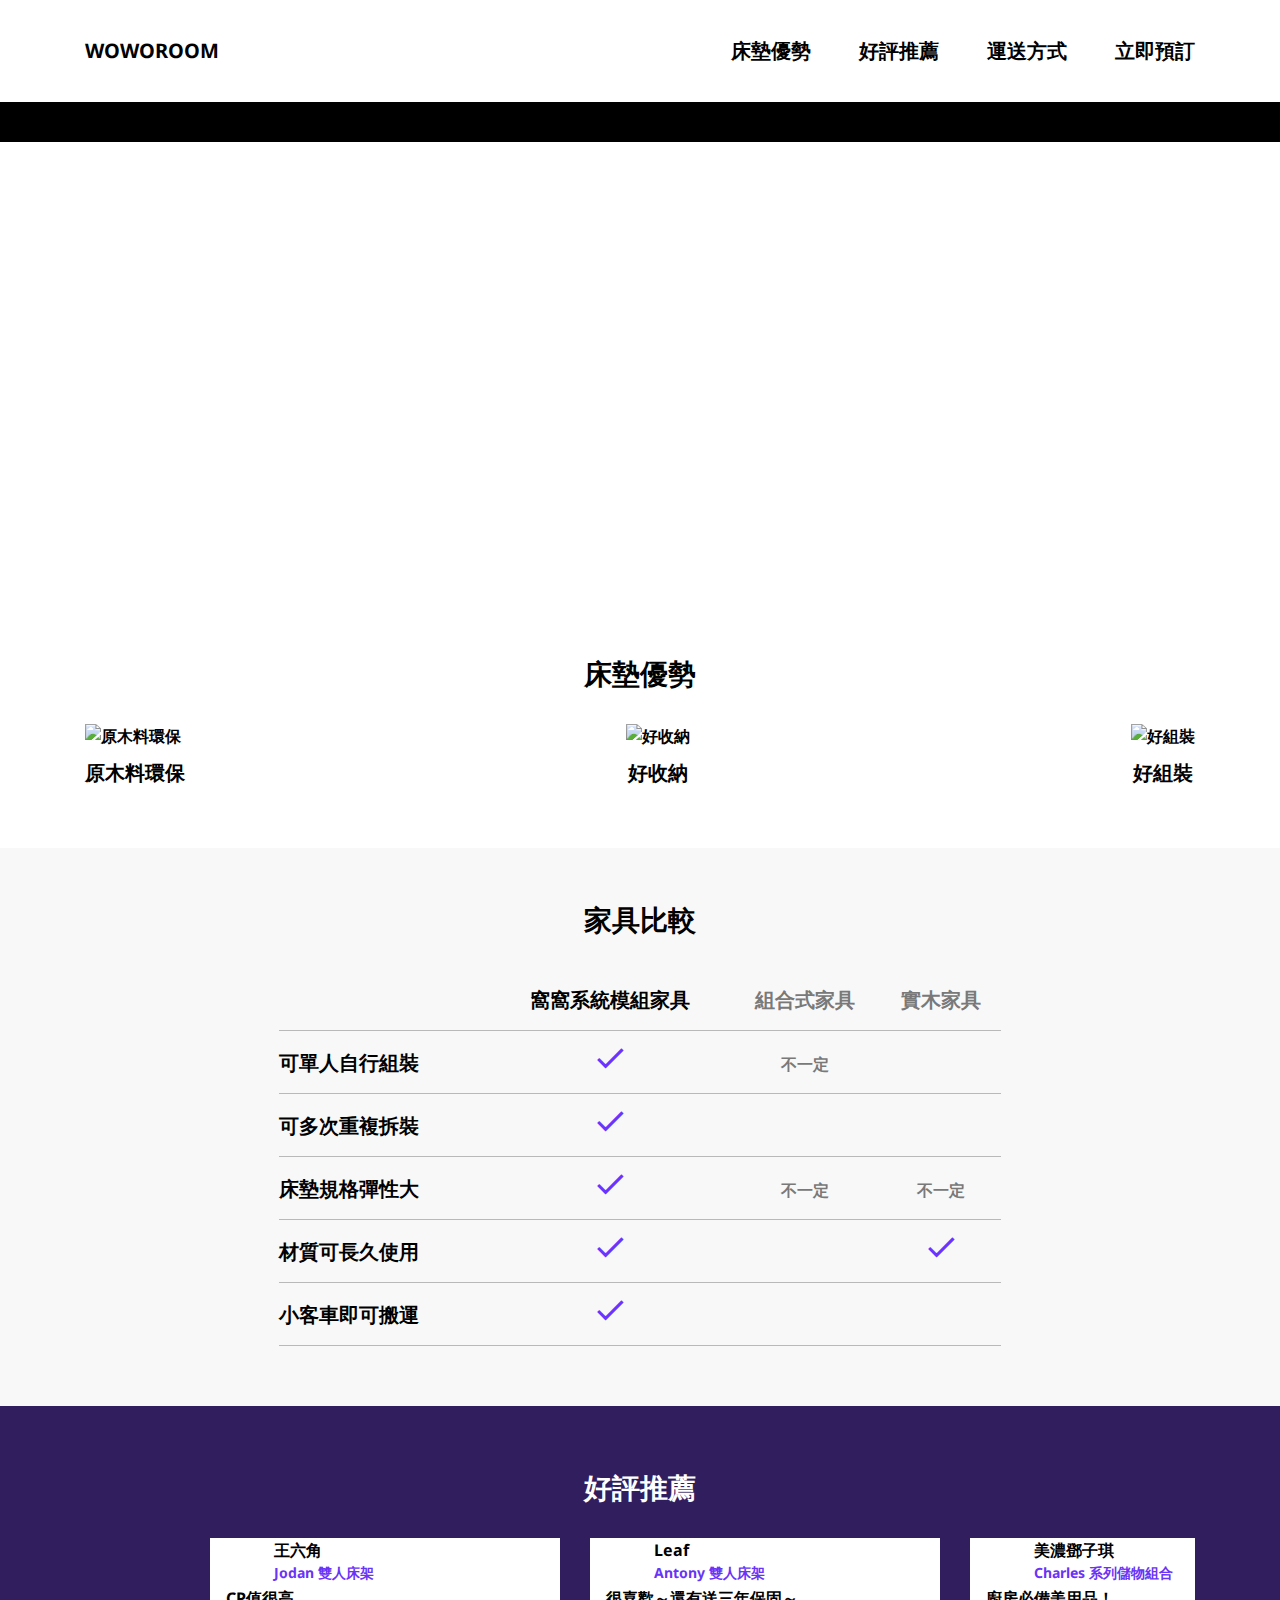
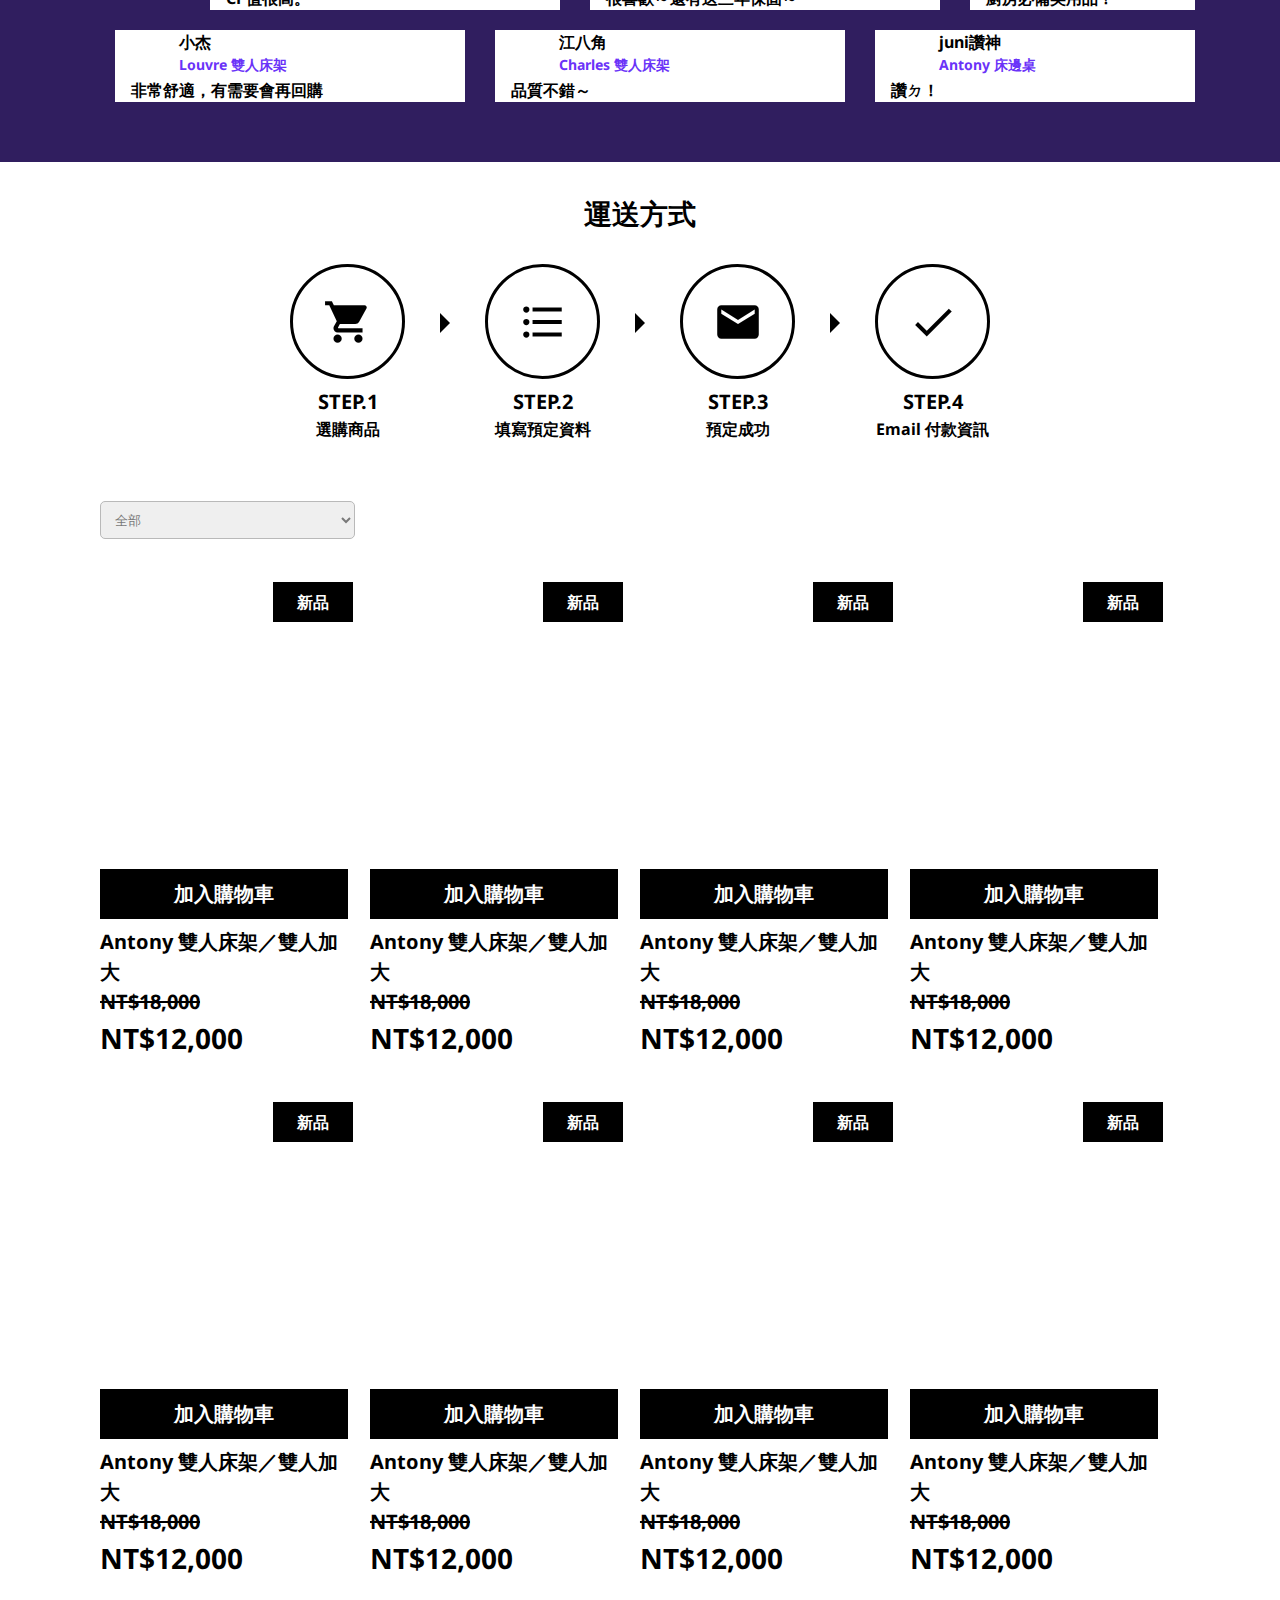
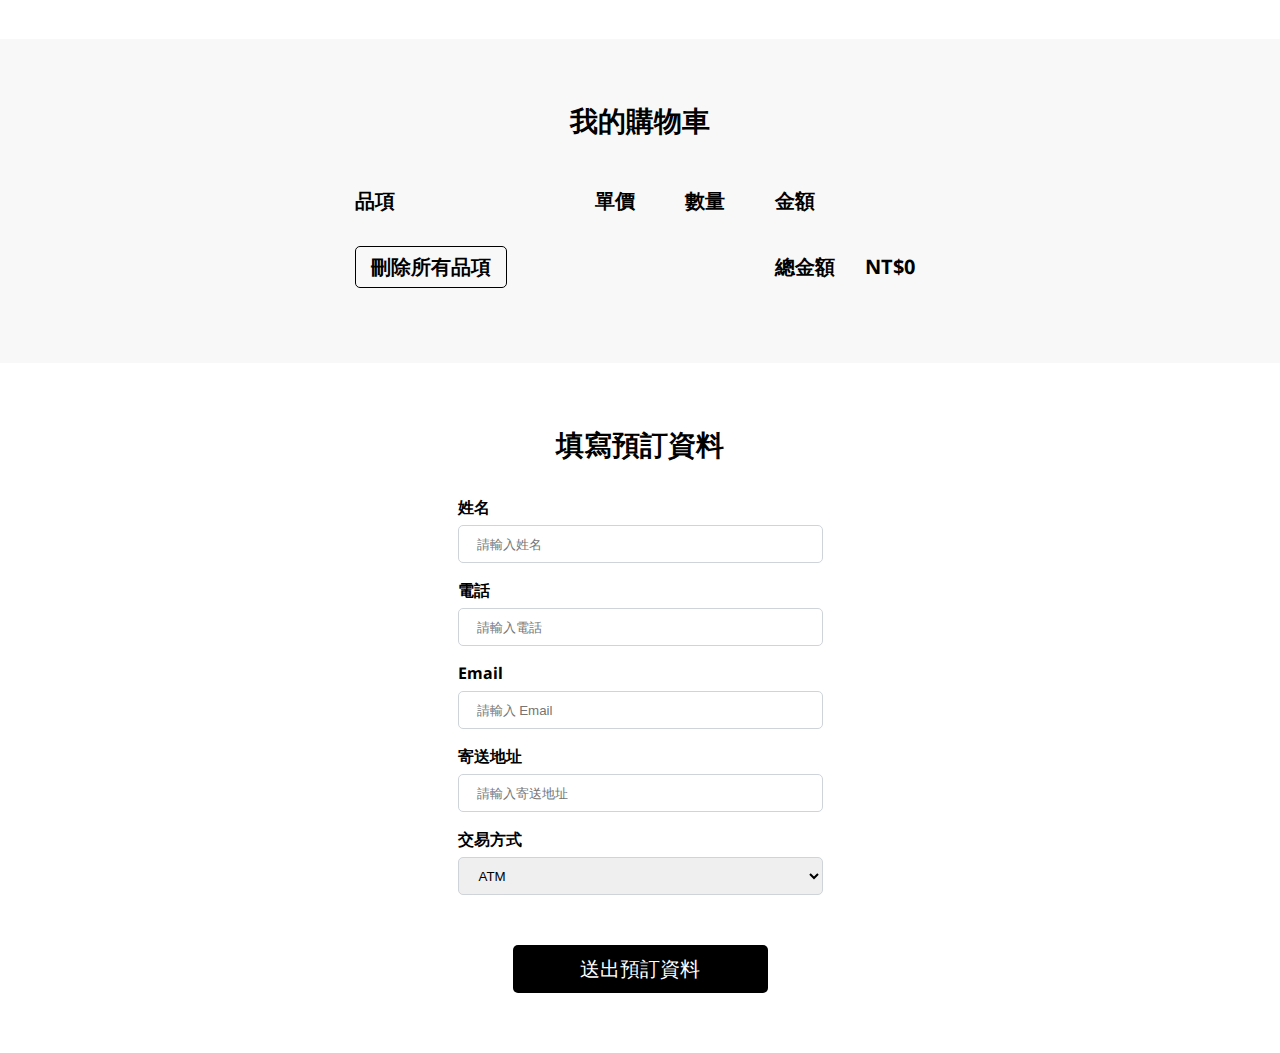
==== index.html @ 430c1aa1 "hex javascript finalproject" ====
<!DOCTYPE html>
<html lang="en">
  <head>
    <meta charset="UTF-8" />
    <meta http-equiv="X-UA-Compatible" content="IE=edge" />
    <meta name="viewport" content="width=device-width, initial-scale=1.0" />
    <title>WOWOROOM 前台</title>

    <!-- Primary Meta Tags -->
    <title>窩窩家居 - 跟你一起品味生活</title>
    <meta name="title" content="窩窩家居 - 跟你一起品味生活" />
    <meta
      name="description"
      content="窩窩家居 - 跟你一起品味生活，床墊優勢！原木料環保，好收納，好組裝，系統模組傢俱一級棒啦！"
    />

    <!-- Open Graph / Facebook -->
    <meta property="og:type" content="website" />
    <meta property="og:url" content="#" />
    <meta property="og:title" content="窩窩家居 - 跟你一起品味生活" />
    <meta
      property="og:description"
      content="窩窩家居 - 跟你一起品味生活，床墊優勢！原木料環保，好收納，好組裝，系統模組傢俱一級棒啦！"
    />
    <meta
      property="og:image"
      content="https://github.com/hexschool/js-training/blob/main/%E7%AC%AC%E4%B9%9D%E9%80%B1%E4%B8%BB%E7%B7%9A%E4%BB%BB%E5%8B%99%E5%9C%96%E5%BA%AB/3ewLAKn.png?raw=true"
    />

    <link rel="preconnect" href="https://fonts.gstatic.com" />
    <link
      href="https://fonts.googleapis.com/css2?family=Noto+Sans&display=swap"
      rel="stylesheet"
    />
    <link
      rel="stylesheet"
      href="https://fonts.googleapis.com/icon?family=Material+Icons"
    />
    <link
      rel="stylesheet"
      href="https://cdnjs.cloudflare.com/ajax/libs/c3/0.7.18/c3.css"
    />
    <link
      href="https://cdn.jsdelivr.net/npm/jquery-easy-loading@1.3.0/dist/jquery.loading.min.css"
      rel="stylesheet"
    />
    <link rel="stylesheet" href="css/all.css" />
  </head>
  <body>
    <nav class="topBar">
      <div class="wrap">
        <h1><a href="#" class="logo">WOWOROOM</a></h1>
        <span class="material-icons menuToggle"> menu </span>
        <ul class="topBar-menu">
          <li><a href="#bedAdvantage">床墊優勢</a></li>
          <li><a href="#recommendation">好評推薦</a></li>
          <li><a href="#transport">運送方式</a></li>
          <li><a href="#orderInfo">立即預訂</a></li>
        </ul>
      </div>
    </nav>
    <section class="wrap" id="bedAdvantage">
      <div class="banner">
        <h2 class="banner-text">窩窩家居<br />跟您一起品味生活</h2>
      </div>
      <h3 class="section-title">床墊優勢</h3>
      <ul class="bedAdvantage">
        <li>
          <img
            class="bedAdvantage-img"
            src="https://i.imgur.com/tR426y5.png"
            alt="原木料環保"
          />
          <p class="bedAdvantage-text">原木料環保</p>
        </li>
        <li>
          <img
            class="bedAdvantage-img"
            src="https://i.imgur.com/Fd2MiBb.png"
            alt="好收納"
          />
          <p class="bedAdvantage-text">好收納</p>
        </li>
        <li>
          <img
            class="bedAdvantage-img"
            src="https://github.com/hexschool/js-training/blob/main/%E7%AC%AC%E4%B9%9D%E9%80%B1%E4%B8%BB%E7%B7%9A%E4%BB%BB%E5%8B%99%E5%9C%96%E5%BA%AB/5n1uTFh.png?raw=true"
            alt="好組裝"
          />
          <p class="bedAdvantage-text">好組裝</p>
        </li>
      </ul>
    </section>
    <section class="furniture-compare">
      <div class="wrap">
        <h3 class="section-title">家具比較</h3>
        <div class="overflowWrap">
          <table class="compare-table">
            <thead>
              <tr>
                <th></th>
                <th>窩窩系統模組家具</th>
                <th class="text-muted">組合式家具</th>
                <th class="text-muted">實木家具</th>
              </tr>
            </thead>
            <tr>
              <td>可單人自行組裝</td>
              <td><span class="material-icons">done</span></td>
              <td class="text-muted">不一定</td>
              <td></td>
            </tr>
            <tr>
              <td>可多次重複拆裝</td>
              <td><span class="material-icons">done</span></td>
              <td></td>
              <td></td>
            </tr>
            <tr>
              <td>床墊規格彈性大</td>
              <td><span class="material-icons">done</span></td>
              <td class="text-muted">不一定</td>
              <td class="text-muted">不一定</td>
            </tr>
            <tr>
              <td>材質可長久使用</td>
              <td><span class="material-icons">done</span></td>
              <td></td>
              <td><span class="material-icons">done</span></td>
            </tr>
            <tr>
              <td>小客車即可搬運</td>
              <td><span class="material-icons">done</span></td>
              <td></td>
              <td></td>
            </tr>
          </table>
        </div>
      </div>
    </section>
    <section class="recommendation" id="recommendation">
      <div class="wrap">
        <h3 class="section-title">好評推薦</h3>
        <div class="recommendation-wall">
          <ul class="gallery-top">
            <li class="recommendation-card">
              <img src="https://i.imgur.com/cXcOLhu.png" alt="" />
              <div class="recommend-content">
                <div class="recommend-img">
                  <img src="https://i.imgur.com/I9L7WOr.png" alt="" />
                  <div>
                    <p>王六角</p>
                    <p class="recommend-text">Jodan 雙人床架</p>
                  </div>
                </div>
                <p>CP值很高。</p>
              </div>
            </li>
            <li class="recommendation-card">
              <img src="https://i.imgur.com/BefHmH2.png" alt="" />
              <div class="recommend-content">
                <div class="recommend-img">
                  <img src="https://i.imgur.com/CUFGfay.png" alt="" />
                  <div>
                    <p>Leaf</p>
                    <p class="recommend-text">Antony 雙人床架</p>
                  </div>
                </div>
                <p>很喜歡～還有送三年保固～</p>
              </div>
            </li>
            <li class="recommendation-card">
              <img
                src="https://github.com/hexschool/js-training/blob/main/%E7%AC%AC%E4%B9%9D%E9%80%B1%E4%B8%BB%E7%B7%9A%E4%BB%BB%E5%8B%99%E5%9C%96%E5%BA%AB/3IATkJG.png?raw=true"
                alt=""
              />
              <div class="recommend-content">
                <div class="recommend-img">
                  <img src="https://i.imgur.com/8WwZsLS.png" alt="" />
                  <div>
                    <p>美濃鄧子琪</p>
                    <p class="recommend-text">Charles 系列儲物組合</p>
                  </div>
                </div>
                <p>廚房必備美用品！</p>
              </div>
            </li>
            <li class="recommendation-card">
              <img src="https://i.imgur.com/HvT3zlU.png" alt="" />
              <div class="recommend-content">
                <div class="recommend-img">
                  <img src="https://i.imgur.com/NycuPVy.png" alt="" />
                  <div>
                    <p>isRaynotArray</p>
                    <p class="recommend-text">Antony 雙人床架</p>
                  </div>
                </div>
                <p>物超所值!</p>
              </div>
            </li>
            <li class="recommendation-card">
              <img src="https://i.imgur.com/Ed7bxLr.png" alt="" />
              <div class="recommend-content">
                <div class="recommend-img">
                  <img src="https://i.imgur.com/zdFOQIv.png" alt="" />
                  <div>
                    <p>程鮭魚</p>
                    <p class="recommend-text">Louvre 雙人床架</p>
                  </div>
                </div>
                <p>租屋用剛剛好</p>
              </div>
            </li>
          </ul>
          <ul class="gallery-bottom">
            <li class="recommendation-card">
              <img src="https://i.imgur.com/BefHmH2.png" alt="" />
              <div class="recommend-content">
                <div class="recommend-img">
                  <img src="https://i.imgur.com/W7fyzp2.png" alt="" />
                  <div>
                    <p>小杰</p>
                    <p class="recommend-text">Louvre 雙人床架</p>
                  </div>
                </div>
                <p>非常舒適，有需要會再回購</p>
              </div>
            </li>
            <li class="recommendation-card">
              <img src="https://i.imgur.com/mjA01Tk.png" alt="" />
              <div class="recommend-content">
                <div class="recommend-img">
                  <img
                    src="https://github.com/hexschool/js-training/blob/main/%E7%AC%AC%E4%B9%9D%E9%80%B1%E4%B8%BB%E7%B7%9A%E4%BB%BB%E5%8B%99%E5%9C%96%E5%BA%AB/8O1cOnG.png?raw=true"
                    alt=""
                  />
                  <div>
                    <p>江八角</p>
                    <p class="recommend-text">Charles 雙人床架</p>
                  </div>
                </div>
                <p>品質不錯～</p>
              </div>
            </li>
            <li class="recommendation-card">
              <img src="https://i.imgur.com/npA3DgP.png" alt="" />
              <div class="recommend-content">
                <div class="recommend-img">
                  <img src="https://i.imgur.com/C0NDvSA.png" alt="" />
                  <div>
                    <p>juni讚神</p>
                    <p class="recommend-text">Antony 床邊桌</p>
                  </div>
                </div>
                <p>讚ㄉ！</p>
              </div>
            </li>
            <li class="recommendation-card">
              <img src="https://i.imgur.com/Ed7bxLr.png" alt="" />
              <div class="recommend-content">
                <div class="recommend-img">
                  <img src="https://i.imgur.com/hUsTZDm.png" alt="" />
                  <div>
                    <p>久安說安安</p>
                    <p class="recommend-text">Antony 單人床架</p>
                  </div>
                </div>
                <p>一個躺剛剛好。</p>
              </div>
            </li>
            <li class="recommendation-card">
              <img src="https://i.imgur.com/mjA01Tk.png" alt="" />
              <div class="recommend-content">
                <div class="recommend-img">
                  <img
                    src="https://github.com/hexschool/js-training/blob/main/%E7%AC%AC%E4%B9%9D%E9%80%B1%E4%B8%BB%E7%B7%9A%E4%BB%BB%E5%8B%99%E5%9C%96%E5%BA%AB/3ako6QX.png?raw=true"
                    alt=""
                  />
                  <div>
                    <p>PeiQun</p>
                    <p class="recommend-text">Antony 雙人床架</p>
                  </div>
                </div>
                <p>睡起來很舒適</p>
              </div>
            </li>
          </ul>
        </div>
      </div>
    </section>
    <section class="transport" id="transport">
      <h3 class="section-title">運送方式</h3>
      <ul class="transport-intro">
        <li class="transport-card">
          <div class="cardImg">
            <span class="material-icons"> shopping_cart </span>
          </div>
          <h4>STEP.1</h4>
          <p>選購商品</p>
        </li>
        <li class="transport-card">
          <div class="cardImg">
            <span class="material-icons"> format_list_bulleted </span>
          </div>
          <h4>STEP.2</h4>
          <p>填寫預定資料</p>
        </li>
        <li class="transport-card">
          <div class="cardImg">
            <span class="material-icons"> local_post_office </span>
          </div>
          <h4>STEP.3</h4>
          <p>預定成功</p>
        </li>
        <li class="transport-card">
          <div class="cardImg">
            <span class="material-icons"> done </span>
          </div>
          <h4>STEP.4</h4>
          <p>Email 付款資訊</p>
        </li>
      </ul>
    </section>
    <section class="wrap productDisplay">
      <select name="" class="productSelect">
        <option value="全部" selected>全部</option>
        <option value="床架">床架</option>
        <option value="收納">收納</option>
        <option value="窗簾">窗簾</option>
      </select>
      <ul class="productWrap">
        <li class="productCard">
          <h4 class="productType">新品</h4>
          <img
            src="https://hexschool-api.s3.us-west-2.amazonaws.com/custom/dp6gW6u5hkUxxCuNi8RjbfgufygamNzdVHWb15lHZTxqZQs0gdDunQBS7F6M3MdegcQmKfLLoxHGgV3kYunUF37DNn6coPH6NqzZwRfhbsmEblpJQLqXLg4yCqUwP3IE.png"
            alt=""
          />
          <a href="#" id="addCardBtn">加入購物車</a>
          <h3>Antony 雙人床架／雙人加大</h3>
          <del class="originPrice">NT$18,000</del>
          <p class="nowPrice">NT$12,000</p>
        </li>
        <li class="productCard">
          <h4 class="productType">新品</h4>
          <img
            src="https://hexschool-api.s3.us-west-2.amazonaws.com/custom/B87OUPkvlBvBl7Wyv3xj9ErOazczyGO8AFM5Nll38yEUvXMJHFXnid4g9YMzJOMq6t54ucmfgO4p7xw1azkleNYyhkEIINs8zJNbCPz1JUAZwaTKqIkaVQ3mRo2VBzAH.png"
            alt=""
          />
          <a href="#" id="addCardBtn">加入購物車</a>
          <h3>Antony 雙人床架／雙人加大</h3>
          <del class="originPrice">NT$18,000</del>
          <p class="nowPrice">NT$12,000</p>
        </li>
        <li class="productCard">
          <h4 class="productType">新品</h4>
          <img
            src="https://hexschool-api.s3.us-west-2.amazonaws.com/custom/tTQQggBAfhl0vEeM7WmTwij1JbAwC7MBD2TSyjHbZHvBjnLU5tOtoGszOmODOEu6DRjzdjIpcEzeCCkmRWaL8JDJwaaWglER7P3V4JXKT7FT5gm0UL45CaHpSVlEXbKK.png"
            alt=""
          />
          <a href="#" id="addCardBtn">加入購物車</a>
          <h3>Antony 雙人床架／雙人加大</h3>
          <del class="originPrice">NT$18,000</del>
          <p class="nowPrice">NT$12,000</p>
        </li>
        <li class="productCard">
          <h4 class="productType">新品</h4>
          <img
            src="https://hexschool-api.s3.us-west-2.amazonaws.com/custom/xgI6wM3uUCpkEEcauvHs67BFjGqG6Qxa9JTfOZTys6C0yJjqw5c8nJuA31gX77YVf04kZotGP9ZFQU7hLXkuoaRwNSssScpFnzfyPzYKODuyhw2QJrT1bDSim7aOBryv.png"
            alt=""
          />
          <a href="#" id="addCardBtn">加入購物車</a>
          <h3>Antony 雙人床架／雙人加大</h3>
          <del class="originPrice">NT$18,000</del>
          <p class="nowPrice">NT$12,000</p>
        </li>
        <li class="productCard">
          <h4 class="productType">新品</h4>
          <img
            src="https://hexschool-api.s3.us-west-2.amazonaws.com/custom/Zr4h1Oqvc6NtAnpe5pNqJfGYyBJshAlKctfv0BTAZBqVAuvfSAWk4bcidBd8qBu1lRn5TWvib6O3UbmIAEt5w8SdB94GuFplZn6IM4SBvtxWJA2VnOqvQOsKungCPDXv.png"
            alt=""
          />
          <a href="#" id="addCardBtn">加入購物車</a>
          <h3>Antony 雙人床架／雙人加大</h3>
          <del class="originPrice">NT$18,000</del>
          <p class="nowPrice">NT$12,000</p>
        </li>
        <li class="productCard">
          <h4 class="productType">新品</h4>
          <img
            src="https://hexschool-api.s3.us-west-2.amazonaws.com/custom/Tx99wDepg56aO5dGH7uGpU7REZwQLd1W0ec43M6cFw3o3z4eXTbeovq8WVseZ476BntlQnPPzaqkZgoj7xITviHMqf0kiAetjxyvuLiTmr7WdulcL364MTL321qZRJkP.png"
            alt=""
          />
          <a href="#" id="addCardBtn">加入購物車</a>
          <h3>Antony 雙人床架／雙人加大</h3>
          <del class="originPrice">NT$18,000</del>
          <p class="nowPrice">NT$12,000</p>
        </li>
        <li class="productCard">
          <h4 class="productType">新品</h4>
          <img
            src="https://hexschool-api.s3.us-west-2.amazonaws.com/custom/VYPOpg83Jg7Ft5raI0eyzs6xSz0ttKzSJSklFq7il0HdwJ1iQ9kLHAU19rmkSapmyzRErTm1sxWO725W7CnowkRjwxgSyyRBo1ihGLwNbfYtgbo2nCTY9sarjqoxQbYX.png"
            alt=""
          />
          <a href="#" id="addCardBtn">加入購物車</a>
          <h3>Antony 雙人床架／雙人加大</h3>
          <del class="originPrice">NT$18,000</del>
          <p class="nowPrice">NT$12,000</p>
        </li>
        <li class="productCard">
          <h4 class="productType">新品</h4>
          <img
            src="https://hexschool-api.s3.us-west-2.amazonaws.com/custom/XWnC8Of71WeSvCbkGy5MvZSyCrim50F9njuwHypcbiimd8tWscxGdecRAyaNheboQkqQAiCWK12GwuwMBvEtAarU2Y7mKTwKZIqhIExyQzbAbls7NTOdN2vX1OAyEaAN.png"
            alt=""
          />
          <a href="#" id="addCardBtn">加入購物車</a>
          <h3>Antony 雙人床架／雙人加大</h3>
          <del class="originPrice">NT$18,000</del>
          <p class="nowPrice">NT$12,000</p>
        </li>
      </ul>
    </section>
    <section class="shoppingCart">
      <h3 class="section-title">我的購物車</h3>
      <div class="overflowWrap">
        <table class="shoppingCart-table">
          <tr class="fixedTable">
            <th width="40%">品項</th>
            <th width="15%">單價</th>
            <th width="15%">數量</th>
            <th width="15%">金額</th>
            <th width="15%"></th>
          </tr>
          <tbody class="js-carts">
            <!-- 
            <tr>
              <td>
                <div class="cardItem-title">
                  <img src="https://i.imgur.com/HvT3zlU.png" alt="" />
                  <p>Antony 雙人床架／雙人加大</p>
                </div>
              </td>
              <td>NT$12,000</td>
              <td>1</td>
              <td>NT$12,000</td>
              <td class="discardBtn">
                <a href="#" class="material-icons"> clear </a>
              </td>
            </tr> -->
          </tbody>

          <tr>
            <td>
              <a href="#" class="discardAllBtn">刪除所有品項</a>
            </td>
            <td></td>
            <td></td>
            <td>
              <p>總金額</p>
            </td>
            <td class="js-totalAmount">NT$0</td>
          </tr>
        </table>
      </div>
    </section>
    <section class="orderInfo wrap">
      <h3 class="section-title">填寫預訂資料</h3>
      <form action="" class="orderInfo-form" id="orderInfo">
        <div class="orderInfo-formGroup">
          <label for="customerName" class="orderInfo-label">姓名</label>
          <div class="orderInfo-inputWrap">
            <input
              type="text"
              class="orderInfo-input"
              id="customerName"
              placeholder="請輸入姓名"
              name="姓名"
            />
            <p class="orderInfo-message 姓名" data-message="姓名"></p>
          </div>
        </div>
        <div class="orderInfo-formGroup">
          <label for="customerPhone" class="orderInfo-label">電話</label>
          <div class="orderInfo-inputWrap">
            <input
              type="tel"
              class="orderInfo-input"
              id="customerPhone"
              placeholder="請輸入電話"
              name="電話"
            />
            <p class="orderInfo-message 電話" data-message="電話"></p>
          </div>
        </div>
        <div class="orderInfo-formGroup">
          <label for="customerEmail" class="orderInfo-label">Email</label>
          <div class="orderInfo-inputWrap">
            <input
              type="email"
              class="orderInfo-input"
              id="customerEmail"
              placeholder="請輸入 Email"
              name="Email"
            />
            <p class="orderInfo-message Email" data-message="Email"></p>
          </div>
        </div>
        <div class="orderInfo-formGroup">
          <label for="customerAddress" class="orderInfo-label">寄送地址</label>
          <div class="orderInfo-inputWrap">
            <input
              type="text"
              class="orderInfo-input"
              id="customerAddress"
              placeholder="請輸入寄送地址"
              name="寄送地址"
            />
            <p class="orderInfo-message 寄送地址" data-message="寄送地址"></p>
          </div>
        </div>
        <div class="orderInfo-formGroup">
          <label for="tradeWay" class="orderInfo-label">交易方式</label>
          <div class="orderInfo-inputWrap">
            <select id="tradeWay" class="orderInfo-input" name="交易方式">
              <option value="ATM" selected>ATM</option>
              <option value="信用卡">信用卡</option>
              <option value="超商付款">超商付款</option>
            </select>
          </div>
        </div>
        <input type="submit" value="送出預訂資料" class="orderInfo-btn" />
      </form>
    </section>

    <!-- 預設 JS，請同學不要修改此處 -->
    <script>
      document.addEventListener("DOMContentLoaded", function () {
        const ele = document.querySelector(".recommendation-wall");
        ele.style.cursor = "grab";
        let pos = { top: 0, left: 0, x: 0, y: 0 };
        const mouseDownHandler = function (e) {
          ele.style.cursor = "grabbing";
          ele.style.userSelect = "none";

          pos = {
            left: ele.scrollLeft,
            top: ele.scrollTop,
            // Get the current mouse position
            x: e.clientX,
            y: e.clientY,
          };

          document.addEventListener("mousemove", mouseMoveHandler);
          document.addEventListener("mouseup", mouseUpHandler);
        };
        const mouseMoveHandler = function (e) {
          // How far the mouse has been moved
          const dx = e.clientX - pos.x;
          const dy = e.clientY - pos.y;

          // Scroll the element
          ele.scrollTop = pos.top - dy;
          ele.scrollLeft = pos.left - dx;
        };
        const mouseUpHandler = function () {
          ele.style.cursor = "grab";
          ele.style.removeProperty("user-select");

          document.removeEventListener("mousemove", mouseMoveHandler);
          document.removeEventListener("mouseup", mouseUpHandler);
        };
        // Attach the handler
        ele.addEventListener("mousedown", mouseDownHandler);
      });
      // menu 切換
      let menuOpenBtn = document.querySelector(".menuToggle");
      let linkBtn = document.querySelectorAll(".topBar-menu a");
      let menu = document.querySelector(".topBar-menu");
      menuOpenBtn.addEventListener("click", menuToggle);

      linkBtn.forEach((item) => {
        item.addEventListener("click", closeMenu);
      });

      function menuToggle() {
        if (menu.classList.contains("openMenu")) {
          menu.classList.remove("openMenu");
        } else {
          menu.classList.add("openMenu");
        }
      }
      function closeMenu() {
        menu.classList.remove("openMenu");
      }
    </script>
    <script src="//cdnjs.cloudflare.com/ajax/libs/validate.js/0.13.1/validate.min.js"></script>
    <!-- jquery-loading -->
    <script src="https://code.jquery.com/jquery-1.9.1.min.js"></script>
    <script src="https://cdn.jsdelivr.net/npm/axios/dist/axios.min.js"></script>
    <script src="https://cdn.jsdelivr.net/npm/jquery-easy-loading@1.3.0/dist/jquery.loading.min.js"></script>

    <script src="js/app.js"></script>
  </body>
</html>
---- css/all.css ----
/* http://meyerweb.com/eric/tools/css/reset/ 
   v2.0 | 20110126
   License: none (public domain)
*/
html, body, div, span, applet, object, iframe,
h1, h2, h3, h4, h5, h6, p, blockquote, pre,
a, abbr, acronym, address, big, cite, code,
del, dfn, em, img, ins, kbd, q, s, samp,
small, strike, strong, sub, sup, tt, var,
b, u, i, center,
dl, dt, dd, ol, ul, li,
fieldset, form, label, legend,
table, caption, tbody, tfoot, thead, tr, th, td,
article, aside, canvas, details, embed,
figure, figcaption, footer, header, hgroup,
menu, nav, output, ruby, section, summary,
time, mark, audio, video {
  margin: 0;
  padding: 0;
  border: 0;
  font-size: 100%;
  font: inherit;
  vertical-align: baseline;
}

/* HTML5 display-role reset for older browsers */
article, aside, details, figcaption, figure,
footer, header, hgroup, menu, nav, section {
  display: block;
}

body {
  line-height: 1;
}

ol, ul {
  list-style: none;
}

blockquote, q {
  quotes: none;
}

blockquote:before, blockquote:after,
q:before, q:after {
  content: '';
  content: none;
}

table {
  border-collapse: collapse;
  border-spacing: 0;
}

*, *::after, *::before {
  -webkit-box-sizing: border-box;
          box-sizing: border-box;
  -webkit-transition: all .2s;
  transition: all .2s;
}

html, body {
  line-height: 1.5;
}

img {
  max-width: 100%;
  display: block;
}

body {
  font-family: 'Noto Sans', sans-serif;
  font-weight: bold;
}

.wrap {
  max-width: 1110px;
  margin: 0 auto;
}

.topBar {
  border-bottom: 40px solid #000000;
  margin-bottom: 30px;
}

.topBar .wrap {
  display: -webkit-box;
  display: -ms-flexbox;
  display: flex;
  position: relative;
  -webkit-box-pack: justify;
      -ms-flex-pack: justify;
          justify-content: space-between;
  -webkit-box-align: center;
      -ms-flex-align: center;
          align-items: center;
  -ms-flex-wrap: wrap;
      flex-wrap: wrap;
}

@media (max-width: 1110px) {
  .topBar .wrap {
    padding: 0 15px;
  }
}

.topBar a {
  display: block;
  text-decoration: none;
  color: #000000;
  font-size: 1.25rem;
}

.topBar a:hover {
  color: #6A33F8;
  -webkit-transform: scale(1.05);
          transform: scale(1.05);
}

.topBar-menu {
  display: -webkit-box;
  display: -ms-flexbox;
  display: flex;
  -ms-flex-wrap: wrap;
      flex-wrap: wrap;
  background-color: #FFFFFF;
}

.topBar-menu.openMenu {
  max-height: 300px;
}

.topBar-menu a {
  padding: 36px 24px;
  background-color: #FFFFFF;
}

.topBar-menu a:hover {
  -webkit-transform: scale(1);
          transform: scale(1);
}

.topBar-menu li:last-child a {
  padding-right: 0;
}

@media (max-width: 767px) {
  .topBar-menu {
    position: absolute;
    top: 61px;
    left: 0;
    right: 0;
    width: 100%;
    z-index: 10;
    max-height: 0;
    overflow: hidden;
    -webkit-transition: all .2s;
    transition: all .2s;
  }
  .topBar-menu li {
    width: 100%;
  }
  .topBar-menu a {
    text-align: center;
    padding: 15px;
    font-size: 1rem;
  }
  .topBar-menu a:hover {
    background-color: #6A33F8;
    color: #FFFFFF;
  }
  .topBar-menu li:last-child a {
    padding: 15px;
  }
}

.menuToggle {
  display: none;
  cursor: pointer;
}

.menuToggle:hover {
  color: #6A33FF;
}

@media (max-width: 767px) {
  .menuToggle {
    display: block;
    font-size: 2rem;
    padding: 15px;
  }
}

.logo {
  padding: 36px 0;
  font-size: 1.5rem;
}

@media (max-width: 767px) {
  .logo {
    padding: 15px;
  }
}

.banner {
  position: relative;
  background-image: url("https://github.com/hexschool/js-training/blob/main/%E7%AC%AC%E4%B9%9D%E9%80%B1%E4%B8%BB%E7%B7%9A%E4%BB%BB%E5%8B%99%E5%9C%96%E5%BA%AB/3ewLAKn.png?raw=true");
  background-position: center center;
  background-repeat: no-repeat;
  background-size: cover;
  min-height: 420px;
  margin-bottom: 60px;
}

.banner-text {
  position: absolute;
  color: #FFFFFF;
  font-size: 2rem;
  left: 50px;
  bottom: 50px;
  font-weight: normal;
}

.section-title {
  text-align: center;
  font-size: 1.75rem;
  margin-bottom: 30px;
  cursor: pointer;
}

.bedAdvantage {
  display: -webkit-box;
  display: -ms-flexbox;
  display: flex;
  -webkit-box-pack: justify;
      -ms-flex-pack: justify;
          justify-content: space-between;
  margin-bottom: 60px;
}

.bedAdvantage-img {
  max-height: 140px;
  -o-object-fit: cover;
     object-fit: cover;
  margin-bottom: 10px;
}

.bedAdvantage-text {
  text-align: center;
  font-size: 1.25rem;
}

.furniture-compare {
  background-color: #F8F8F8;
  padding: 50px 0 60px 0;
}

@media (max-width: 767px) {
  .furniture-compare {
    padding: 50px 15px 60px;
  }
}

@media (max-width: 767px) {
  .overflowWrap {
    overflow-x: scroll;
  }
}

.compare-table {
  width: 65%;
  margin: 0 auto;
}

.compare-table th, .compare-table td {
  text-align: center;
  padding: 15px 0;
}

.compare-table th {
  font-size: 1.25rem;
}

.compare-table tr {
  border-bottom: 1px solid #B9B9B9;
}

.compare-table tr td:first-child {
  text-align: left;
  font-size: 1.25rem;
}

.compare-table .material-icons {
  color: #6A33FF;
  -webkit-transform: scale(1.5);
          transform: scale(1.5);
}

@media (max-width: 767px) {
  .compare-table {
    width: 500px;
  }
  .compare-table th, .compare-table td {
    padding: 10px 0;
  }
  .compare-table th {
    font-size: 1rem;
  }
  .compare-table tr td:first-child {
    font-size: 1rem;
  }
}

.text-muted {
  color: #797979;
}

.recommendation {
  background-color: #301E5F;
  padding: 60px 0;
}

.recommendation h3 {
  color: #FFFFFF;
}

@media (max-width: 767px) {
  .recommendation {
    padding: 60px 15px;
  }
}

.recommendation-wall {
  overflow-x: scroll;
  -ms-overflow-style: none;
  /* IE and Edge */
  scrollbar-width: none;
  /* Firefox */
}

.recommendation-wall::-webkit-scrollbar {
  display: none;
}

.gallery-top, .gallery-bottom {
  display: -webkit-box;
  display: -ms-flexbox;
  display: flex;
}

.gallery-top {
  margin-left: 95px;
  margin-bottom: 20px;
}

.recommendation-card {
  display: -webkit-box;
  display: -ms-flexbox;
  display: flex;
  margin-left: 30px;
  min-width: 350px;
  background-color: #FFFFFF;
}

.recommendation-card img {
  user-select: none;
  -moz-user-select: none;
  -webkit-user-drag: none;
  -webkit-user-select: none;
  -ms-user-select: none;
}

.recommend-content {
  padding-left: 16px;
  display: -webkit-box;
  display: -ms-flexbox;
  display: flex;
  -webkit-box-orient: vertical;
  -webkit-box-direction: normal;
      -ms-flex-direction: column;
          flex-direction: column;
  -webkit-box-pack: center;
      -ms-flex-pack: center;
          justify-content: center;
}

.recommend-img {
  display: -webkit-box;
  display: -ms-flexbox;
  display: flex;
  -webkit-box-align: center;
      -ms-flex-align: center;
          align-items: center;
  margin-bottom: 3px;
}

.recommend-img img {
  width: 40px;
  border-radius: 50%;
  margin-right: 8px;
}

.recommend-text {
  font-size: 0.875rem;
  color: #6A33F8;
}

.transport {
  padding: 30px 0;
}

@media (max-width: 767px) {
  .transport li {
    margin-bottom: 20px;
  }
}

.transport-intro {
  display: -webkit-box;
  display: -ms-flexbox;
  display: flex;
  -webkit-box-align: center;
      -ms-flex-align: center;
          align-items: center;
  -webkit-box-pack: justify;
      -ms-flex-pack: justify;
          justify-content: space-between;
  max-width: 700px;
  margin: 0 auto;
}

@media (max-width: 767px) {
  .transport-intro {
    -webkit-box-orient: vertical;
    -webkit-box-direction: normal;
        -ms-flex-direction: column;
            flex-direction: column;
  }
}

.transport-intro li:nth-child(1), .transport-intro li:nth-child(2), .transport-intro li:nth-child(3) {
  position: relative;
}

.transport-intro li:nth-child(1)::after, .transport-intro li:nth-child(2)::after, .transport-intro li:nth-child(3)::after {
  content: "";
  position: absolute;
  top: 49px;
  right: -55px;
  border: 10px solid #000000;
  border-top: 10px solid transparent;
  border-right: 10px solid transparent;
  border-bottom: 10px solid transparent;
}

@media (max-width: 767px) {
  .transport-intro li:nth-child(1)::after, .transport-intro li:nth-child(2)::after, .transport-intro li:nth-child(3)::after {
    position: static;
    margin-top: 25px;
    border: 10px solid #000000;
    border-left: 10px solid transparent;
    border-right: 10px solid transparent;
    border-bottom: 10px solid transparent;
  }
}

.transport-card {
  display: -webkit-box;
  display: -ms-flexbox;
  display: flex;
  -webkit-box-pack: center;
      -ms-flex-pack: center;
          justify-content: center;
  -webkit-box-align: center;
      -ms-flex-align: center;
          align-items: center;
  -webkit-box-orient: vertical;
  -webkit-box-direction: normal;
      -ms-flex-direction: column;
          flex-direction: column;
}

.transport-card .cardImg {
  width: 115px;
  height: 115px;
  border: 3px solid #000000;
  border-radius: 50%;
  display: -webkit-box;
  display: -ms-flexbox;
  display: flex;
  -webkit-box-pack: center;
      -ms-flex-pack: center;
          justify-content: center;
  -webkit-box-align: center;
      -ms-flex-align: center;
          align-items: center;
  margin-bottom: 8px;
}

.transport-card .material-icons {
  font-size: 50px;
}

.transport-card h4 {
  font-size: 1.25rem;
  font-weight: bold;
}

@media (max-width: 767px) {
  .transport-card .cardImg {
    width: 150px;
    height: 150px;
  }
}

.productDisplay {
  padding: 30px 15px;
}

.productSelect {
  border: 1px solid #B9B9B9;
  color: #797979;
  min-height: 38px;
  min-width: 255px;
  border-radius: 5px;
  text-indent: 10px;
  margin-bottom: 30px;
}

.productWrap {
  display: -webkit-box;
  display: -ms-flexbox;
  display: flex;
  -ms-flex-wrap: wrap;
      flex-wrap: wrap;
}

.productCard {
  position: relative;
  margin-right: 2%;
  width: 23%;
  margin-bottom: 30px;
}

.productCard img {
  min-height: 300px;
  width: 100%;
  -o-object-fit: cover;
     object-fit: cover;
}

.productCard a {
  display: block;
  background-color: #000000;
  color: #ffffff;
  padding: 10px 0;
  text-align: center;
  border: none;
  margin-bottom: 8px;
  text-decoration: none;
}

.productCard a:hover {
  background-color: #301E5F;
}

.productCard a, .productCard h3 {
  font-size: 1.25rem;
}

@media (max-width: 900px) {
  .productCard {
    width: 48%;
  }
}

@media (max-width: 540px) {
  .productCard {
    width: 100%;
  }
}

.productType {
  position: absolute;
  top: 13px;
  right: -5px;
  background-color: #000000;
  color: #ffffff;
  padding: 8px 24px;
}

.originPrice {
  font-size: 1.25rem;
}

.nowPrice {
  font-size: 1.75rem;
}

.shoppingCart {
  background-color: #F8F8F8;
  padding: 60px 0;
}

.shoppingCart-table {
  margin: 0 auto;
  border-collapse: collapse;
  font-size: 1.25rem;
}

.shoppingCart-table th, .shoppingCart-table td {
  padding: 15px;
  vertical-align: middle;
}

.shoppingCart-table th {
  text-align: left;
}

.shoppingCart-table tr {
  border-bottom: 1px solid #B9B9B9;
}

.fixedTable, .shoppingCart-table tr:last-child {
  border-bottom: 0;
}

@media (max-width: 767px) {
  .shoppingCart-table {
    width: 700px;
  }
}

.cardItem-title {
  display: -webkit-box;
  display: -ms-flexbox;
  display: flex;
  -webkit-box-align: center;
      -ms-flex-align: center;
          align-items: center;
}

.cardItem-title img {
  margin-right: 15px;
  max-width: 80px;
}

.discardBtn {
  text-align: right;
}

.discardBtn a {
  text-decoration: none;
  display: inline-block;
  padding: 10px;
  font-size: 2rem;
  color: #000000;
}

.discardBtn a:hover {
  color: #6A33F8;
  -webkit-transform: scale(1.3);
          transform: scale(1.3);
}

.discardAllBtn {
  display: inline-block;
  text-decoration: none;
  padding: 5px 15px;
  color: #000000;
  border: 1.3px solid #000000;
  border-radius: 5px;
  font-size: 1.25rem;
}

.discardAllBtn:hover {
  background-color: #000000;
  color: #FFFFFF;
}

.orderInfo {
  padding: 60px 0;
}

.orderInfo-form {
  padding: 0 15px;
}

.orderInfo-formGroup {
  max-width: 365px;
  margin: 0 auto 15px;
}

.orderInfo-label {
  display: block;
  margin-bottom: 6px;
}

.orderInfo-input {
  width: 100%;
  min-height: 38px;
  border: 1px solid #CED4DA;
  border-radius: 5px;
  text-indent: 1rem;
  margin-right: 10px;
}

.orderInfo-inputWrap {
  position: relative;
}

.orderInfo-message {
  position: absolute;
  white-space: nowrap;
  left: 103%;
  top: 50%;
  -webkit-transform: translateY(-50%);
          transform: translateY(-50%);
  color: #C72424;
}

@media (max-width: 767px) {
  .orderInfo-message {
    position: static;
    -webkit-transform: translateY(0);
            transform: translateY(0);
  }
}

.orderInfo-btn {
  display: block;
  min-width: 255px;
  min-height: 48px;
  background-color: #000000;
  color: #FFFFFF;
  border: 0;
  cursor: pointer;
  font-size: 1.25rem;
  margin: 50px auto 0;
  border-radius: 5px;
}

.orderInfo-btn:hover {
  background-color: #301E5F;
}

.orderPage-list {
  max-width: 1200px;
  padding: 60px 10px;
  display: -webkit-box;
  display: -ms-flexbox;
  display: flex;
  -webkit-box-orient: vertical;
  -webkit-box-direction: normal;
      -ms-flex-direction: column;
          flex-direction: column;
}

.orderPage-list .discardAllBtn {
  -ms-flex-item-align: end;
      align-self: flex-end;
  margin-bottom: 12px;
}

.orderPage-table {
  border: 1px solid #000000;
  width: 100%;
}

.orderPage-table th, .orderPage-table td {
  padding: 10px;
  text-align: left;
  border: 1px solid #000000;
}

@media (max-width: 1110px) {
  .orderPage-table {
    width: 1100px;
  }
}

.delSingleOrder-Btn {
  display: block;
  background-color: #C44021;
  color: #fff;
  border: 0;
  padding: 5px 10px;
  cursor: pointer;
}

.delSingleOrder-Btn:hover {
  opacity: 0.8;
}

.orderStatus {
  position: relative;
}

.orderStatus a {
  position: absolute;
  padding: 10px;
  top: 0;
  bottom: 0;
  right: 0;
  left: 0;
  display: block;
  text-decoration: none;
  color: #000;
}

.orderStatus-unDone {
  background-color: #747474;
}

.orderStatus-unDone:hover {
  background-color: #000000;
}

.orderStatus-done {
  background-color: #000000;
}

.orderStatus-done:hover {
  background-color: #747474;
}

.orderTableWrap {
  overflow-x: scroll;
  -ms-overflow-style: none;
  /* IE and Edge */
  scrollbar-width: none;
  /* Firefox */
}

.orderTableWrap::-webkit-scrollbar {
  display: none;
}
/*# sourceMappingURL=all.css.map */

.red{
    color:red !important;
}

/* 類別與產品圖表切換 */
.section-product{
    opacity: .3;
}
#sortByProductsChart{
    display: none;
}
#allproduct .section-product{
    opacity: 1;
}
#allproduct #sortByProductsChart{
    display: block;
}
#allproduct .section-category{
    opacity: .3;
}
#allproduct #sortByCategoryChart{
    display: none;
}
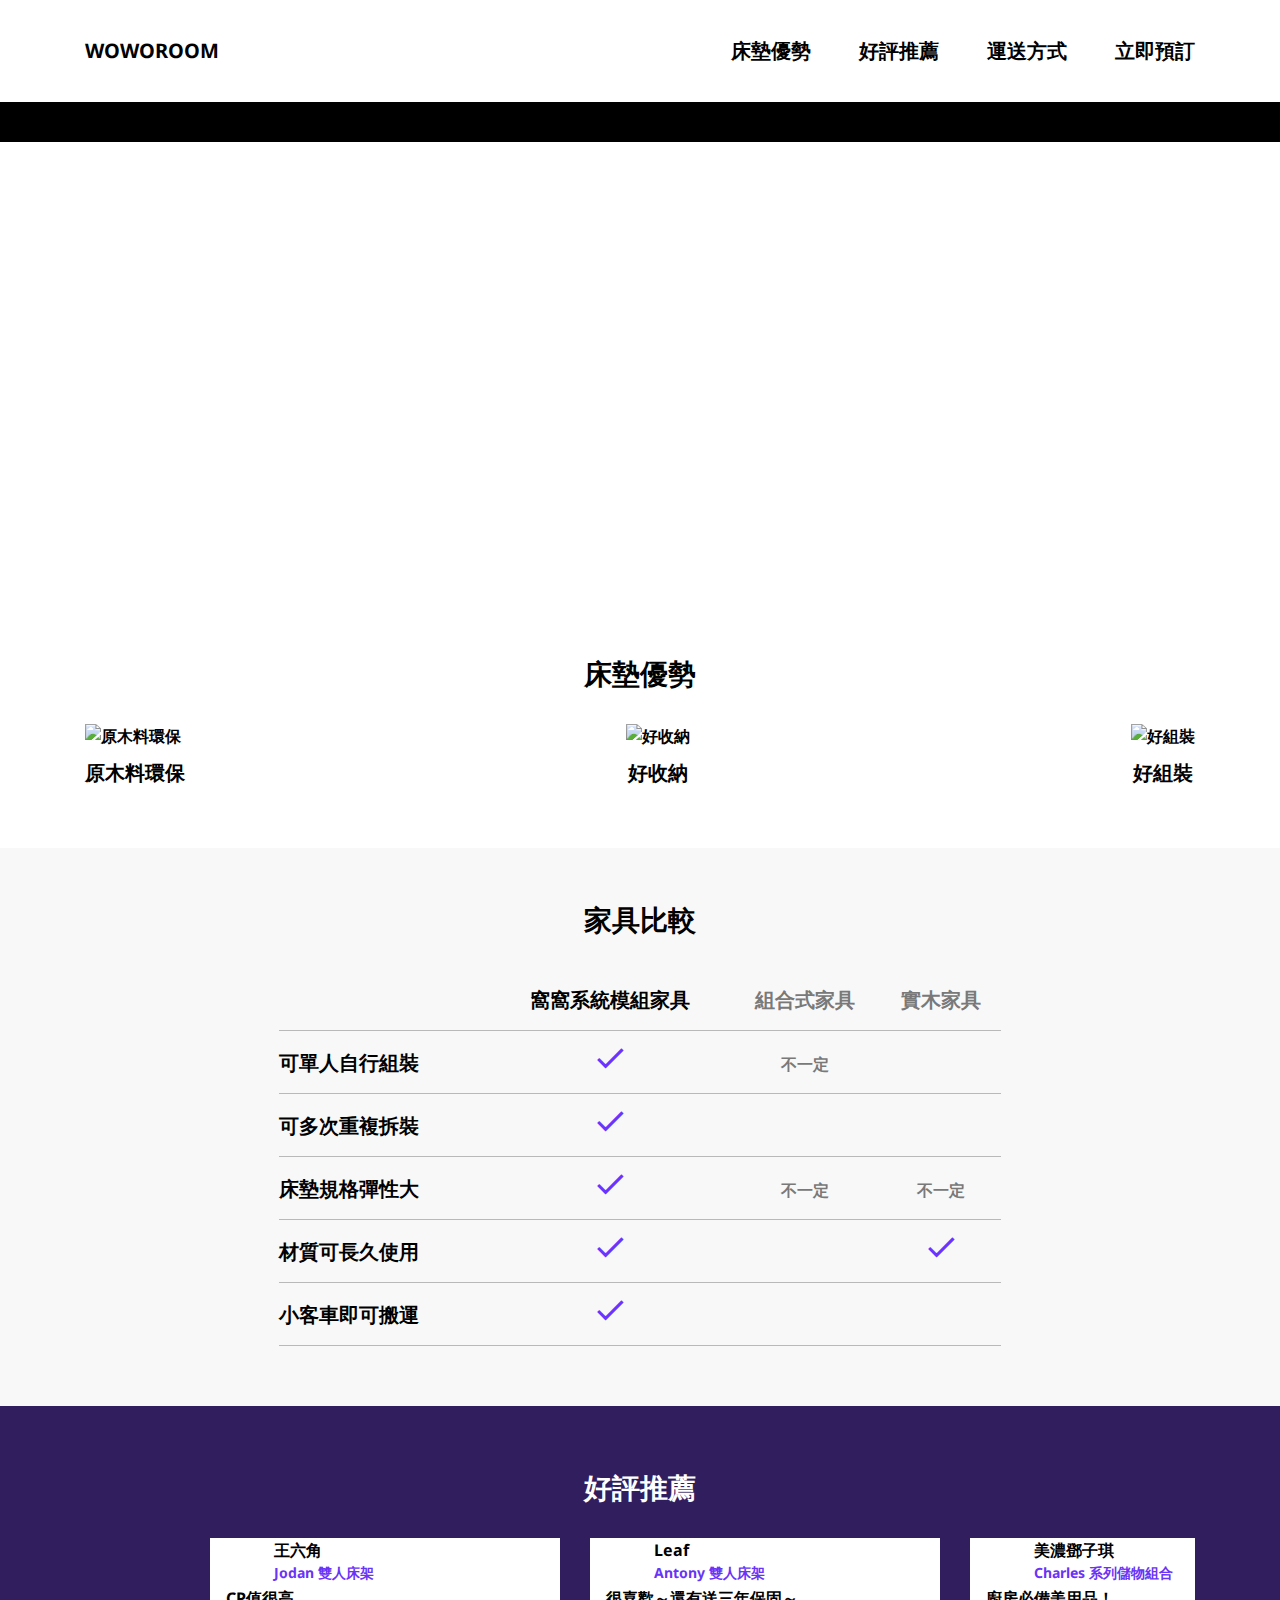
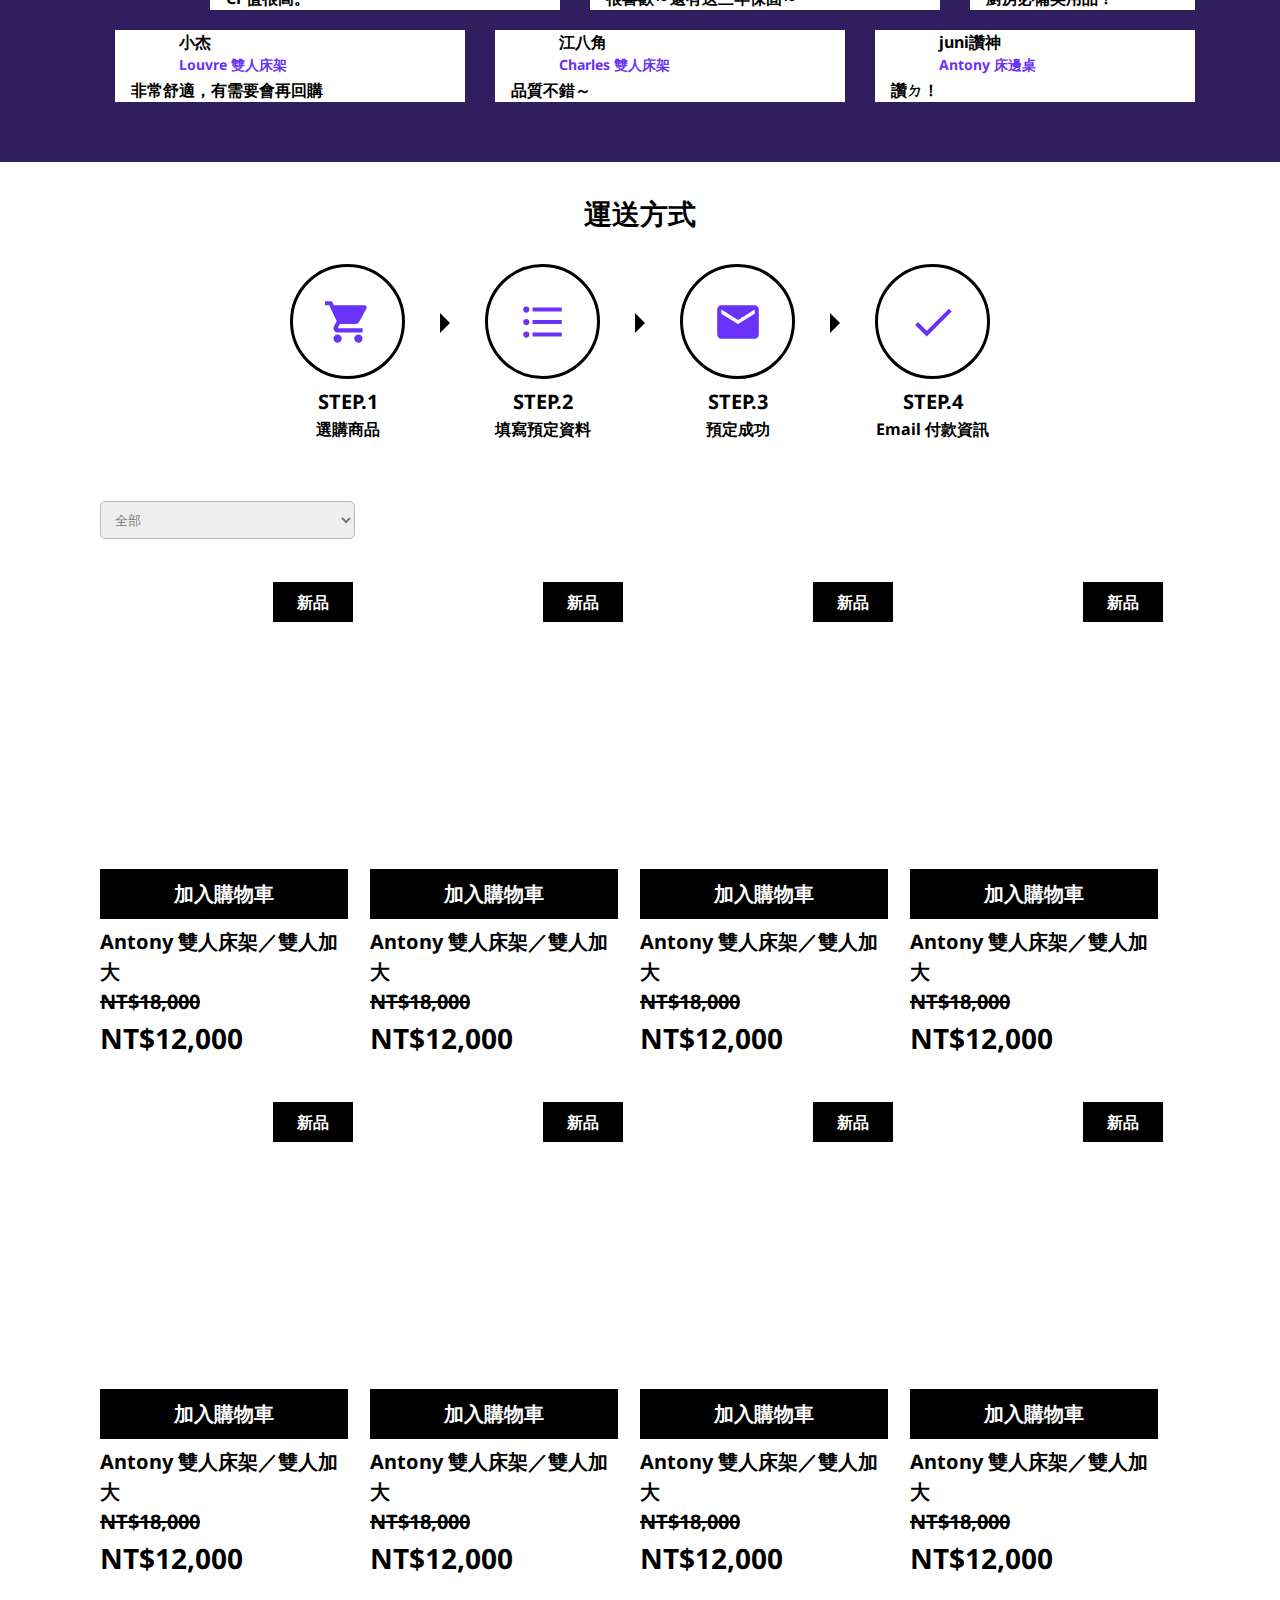
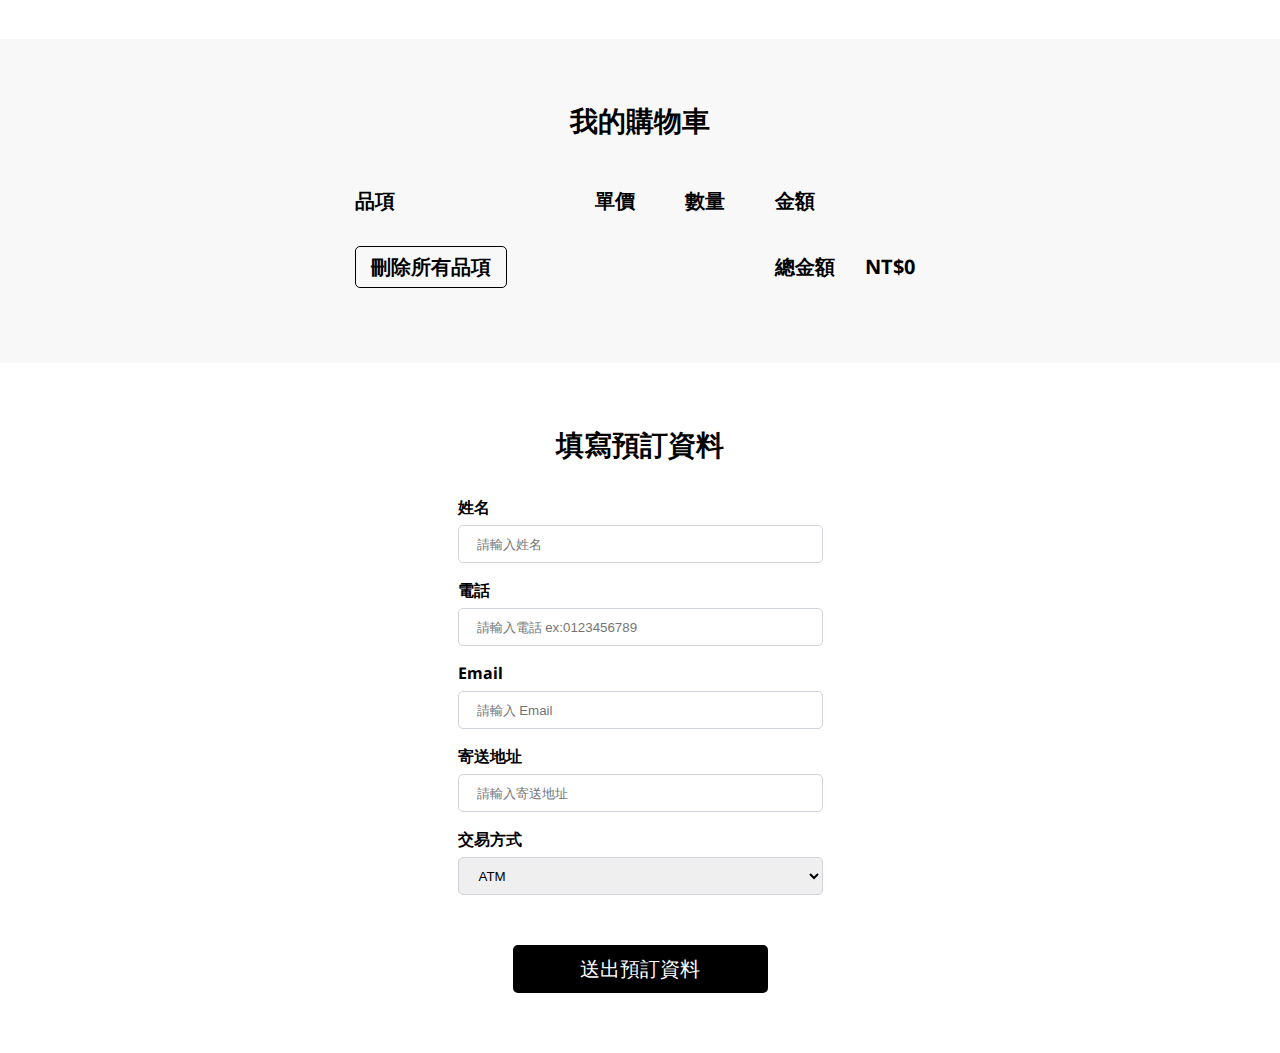
==== commit 0ea88622: "優化修改" ====
--- a/index.html
+++ b/index.html
@@ -430,24 +430,7 @@
             <th width="15%">金額</th>
             <th width="15%"></th>
           </tr>
-          <tbody class="js-carts">
-            <!-- 
-            <tr>
-              <td>
-                <div class="cardItem-title">
-                  <img src="https://i.imgur.com/HvT3zlU.png" alt="" />
-                  <p>Antony 雙人床架／雙人加大</p>
-                </div>
-              </td>
-              <td>NT$12,000</td>
-              <td>1</td>
-              <td>NT$12,000</td>
-              <td class="discardBtn">
-                <a href="#" class="material-icons"> clear </a>
-              </td>
-            </tr> -->
-          </tbody>
-
+          <tbody class="js-carts"></tbody>
           <tr>
             <td>
               <a href="#" class="discardAllBtn">刪除所有品項</a>
@@ -485,7 +468,7 @@
               type="tel"
               class="orderInfo-input"
               id="customerPhone"
-              placeholder="請輸入電話"
+              placeholder="請輸入電話 ex:0123456789"
               name="電話"
             />
             <p class="orderInfo-message 電話" data-message="電話"></p>
--- a/css/all.css
+++ b/css/all.css
@@ -626,6 +626,11 @@
   border-bottom: 0;
 }
 
+.shoppingCart-table a{
+  vertical-align: sub;
+  
+}
+
 @media (max-width: 767px) {
   .shoppingCart-table {
     width: 700px;
@@ -838,27 +843,33 @@
 }
 /*# sourceMappingURL=all.css.map */
 
-.red{
-    color:red !important;
-}
 
 /* 類別與產品圖表切換 */
+.section-category:hover,.section-product:hover{
+  border-bottom: 2px solid #000;
+}
 .section-product{
-    opacity: .3;
+  color: #B9B9B9;
 }
 #sortByProductsChart{
     display: none;
 }
 #allproduct .section-product{
-    opacity: 1;
+    color:#000;
 }
 #allproduct #sortByProductsChart{
     display: block;
 }
 #allproduct .section-category{
-    opacity: .3;
+    color: #B9B9B9;
 }
 #allproduct #sortByCategoryChart{
     display: none;
 }
 
+.material-icons{
+  color:#6A33F8;
+}
+.material-icons:hover{
+  color:#c0aafd;
+}